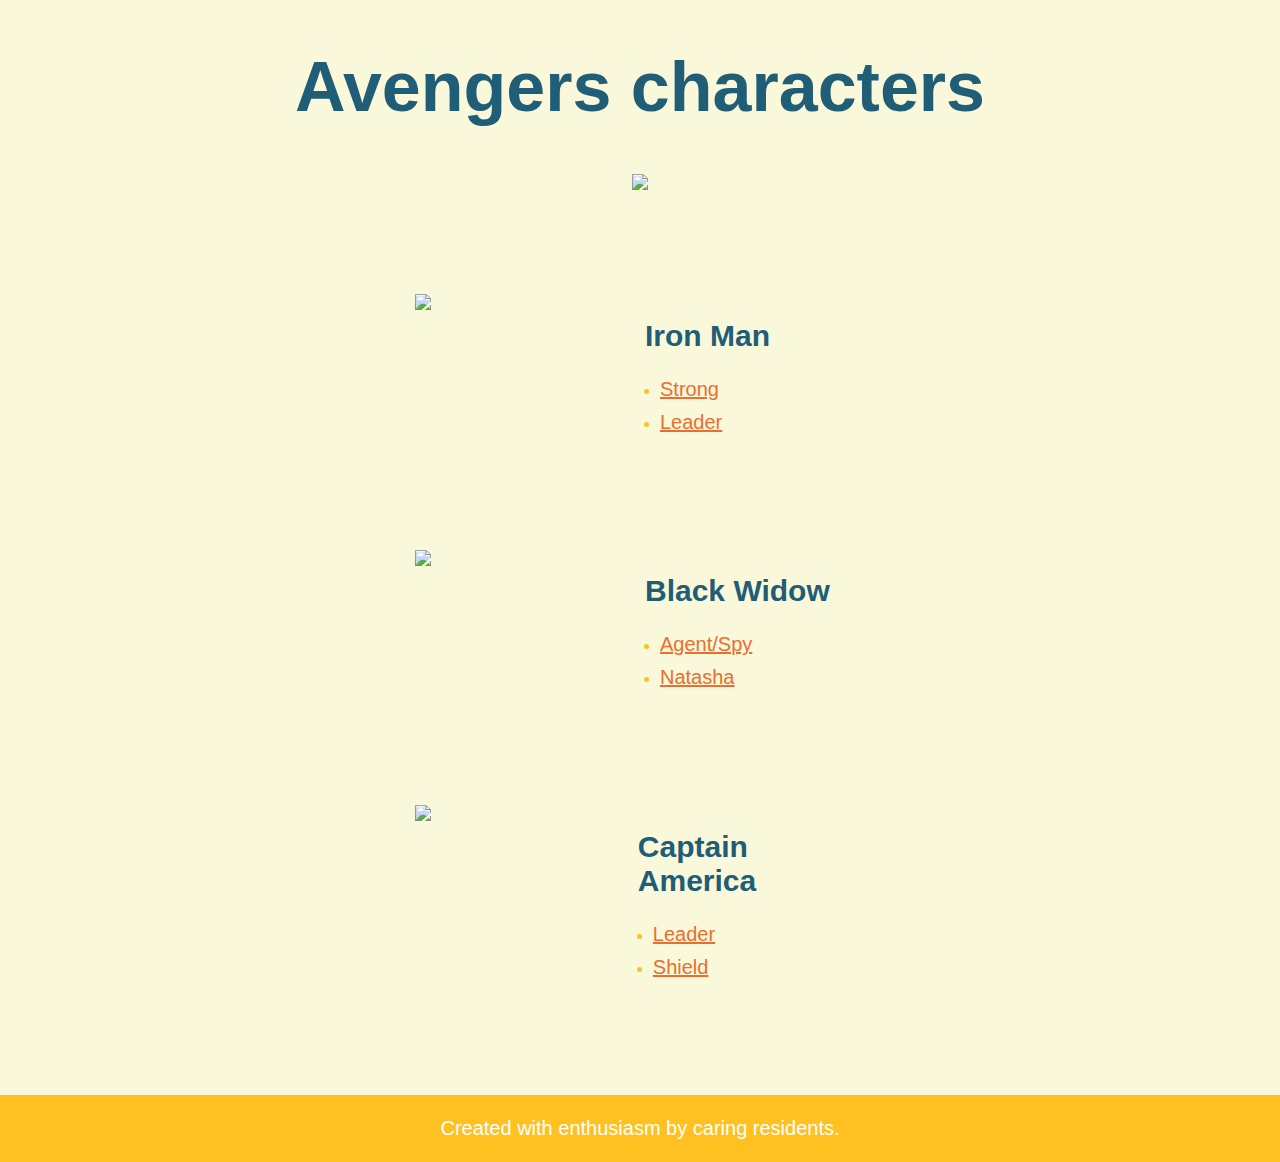
==== index.html @ 1234eaec "Initial commit" ====
<!DOCTYPE html>
<html>
  <head>
    <title> Avengers </title>
    <link rel="stylesheet" href="./styles.css" />
  </head>
  <body>
    <header class="primary-header">
      <h1 class="main-heading">Avengers characters</h1>
      <img class="avengers-preview" src="https://www.okino.ua/media/var/news/2018/09/10/avengers-infinity-war-character-posters.jpg" />
    </header>

    <main class="primary-main">
      <section class="avengers-section">
        <img class="avengers" src="https://www.herocollector.com/uploads/media/Avengers_Infinity_War_poster_Iron_Man.jpg" />
        <div class="avengers-details">
          <h2 class="category-heading"> Iron Man </h2>
          <ul class="store-list">
            <li class="store-name">
              <a href="./snooze.html">
              <a class="store-link" href="./ironman.html"> Strong </a>
            </li>
            <li class="store-name">
              <a class="store-link" href="#"> Leader </a>
            </li>
          </ul>
      </section>

      <section class="avengers-section">
        <img class="avengers" src="https://hips.hearstapps.com/digitalspyuk.cdnds.net/18/14/1522871636-aif5.jpg?resize=480:*"/>
        <div class="avengers-details">
          <h2 class="category-heading">Black Widow</h2>
          <ul class="store-list">
            <li class="store-name">
              <a class="store-link" href="#"> Agent/Spy </a>
            </li>
            <li class="store-name">
              <a class="store-link" href="#"> Natasha </a>
            </li>
          </ul>
        </div>
      </section>

      <section class="avengers-section">
        <img class="avengers" src="https://media.comicbook.com/2018/04/avengers-infinity-war-character-posters-captain-america-1099222.jpeg"/>
        <div class="avengers-details">
          <h2 class="category-heading">Captain America</h2>
          <ul class="store-list">
            <li class="store-name">
              <a class="store-link" href="#"> Leader </a>
            </li>
            <li class="store-name">
              <a class="store-link" href="#"> Shield </a>
            </li>
          </ul>
      </section>


    <footer class="primary-footer">
      <p class="created-by">
        Created with enthusiasm by caring residents.
      </p>
    </footer>
  </body>
</html>
---- styles.css ----
body {
  margin: 0; /* eliminates margin spacing on body so that the footer color is able to fill the window */
  /* Sets the background for the entire page to a light yellow color */
  background-color: #FAF8DA;
  font-family: 'Open Sans', sans-serif; /* Font from Google Fonts */
}





/*main page styles*/
.avengers-preview {
  width: 900px;
}  /*Main page 1st pic*/

.avengers {
  width: 200px;
} /*pictures on main*/

.avengers-section {
  display: flex; /* Makes the content witin this element flexible */
  display: -webkit-flex; /* vendor prefix */
  margin: 100px auto; /* Adds spacing at top of all sections and then centers them */
  width: 450px; /* approximate width of each section */
}

.avengers-details { /* This is the div that contains the text */
  margin-left: 30px;
}





/* begin header styling */
.primary-header {
  text-align: center; /* This will center the main heading and the main image */
}

.main-heading {
  font-size: 70px;
  color: #205D76;
}

.iron-preview {
  width: 500px;
}
/* end header styling */

/* begin main styling */
.iron-section {
  display: flex; /* Makes the content witin this element flexible */
  display: -webkit-flex; /* vendor prefix */
  margin: 100px auto; /* Adds spacing at top of all sections and then centers them */
  width: 450px; /* approximate width of each section */
}

.iron {
  width: 200px;
}

.iron-details { /* This is the div that contains the text */
  margin-left: 30px;
}

.category-heading {
  color: #205D76;
  font-size: 30px;
}

.store-list {
  padding-left: 15px;
  color: #FFC122; /* this will make sure the bullet points turn dark yellow! */
}

.store-name {
  margin-bottom: 10px; /* adds a bit of space at the bottom of each list item */
}

.store-link {
  color: #EA6E2F;
  font-size: 20px;
}
/* end main styling */

/* begin footer styling */
.primary-footer {
  padding: 2px;
  background-color: #FFC122;
  text-align: center;
}

.created-by {
  color: #FFFFFF;
  font-size: 20px;
}
/* end footer styling */
і HTML
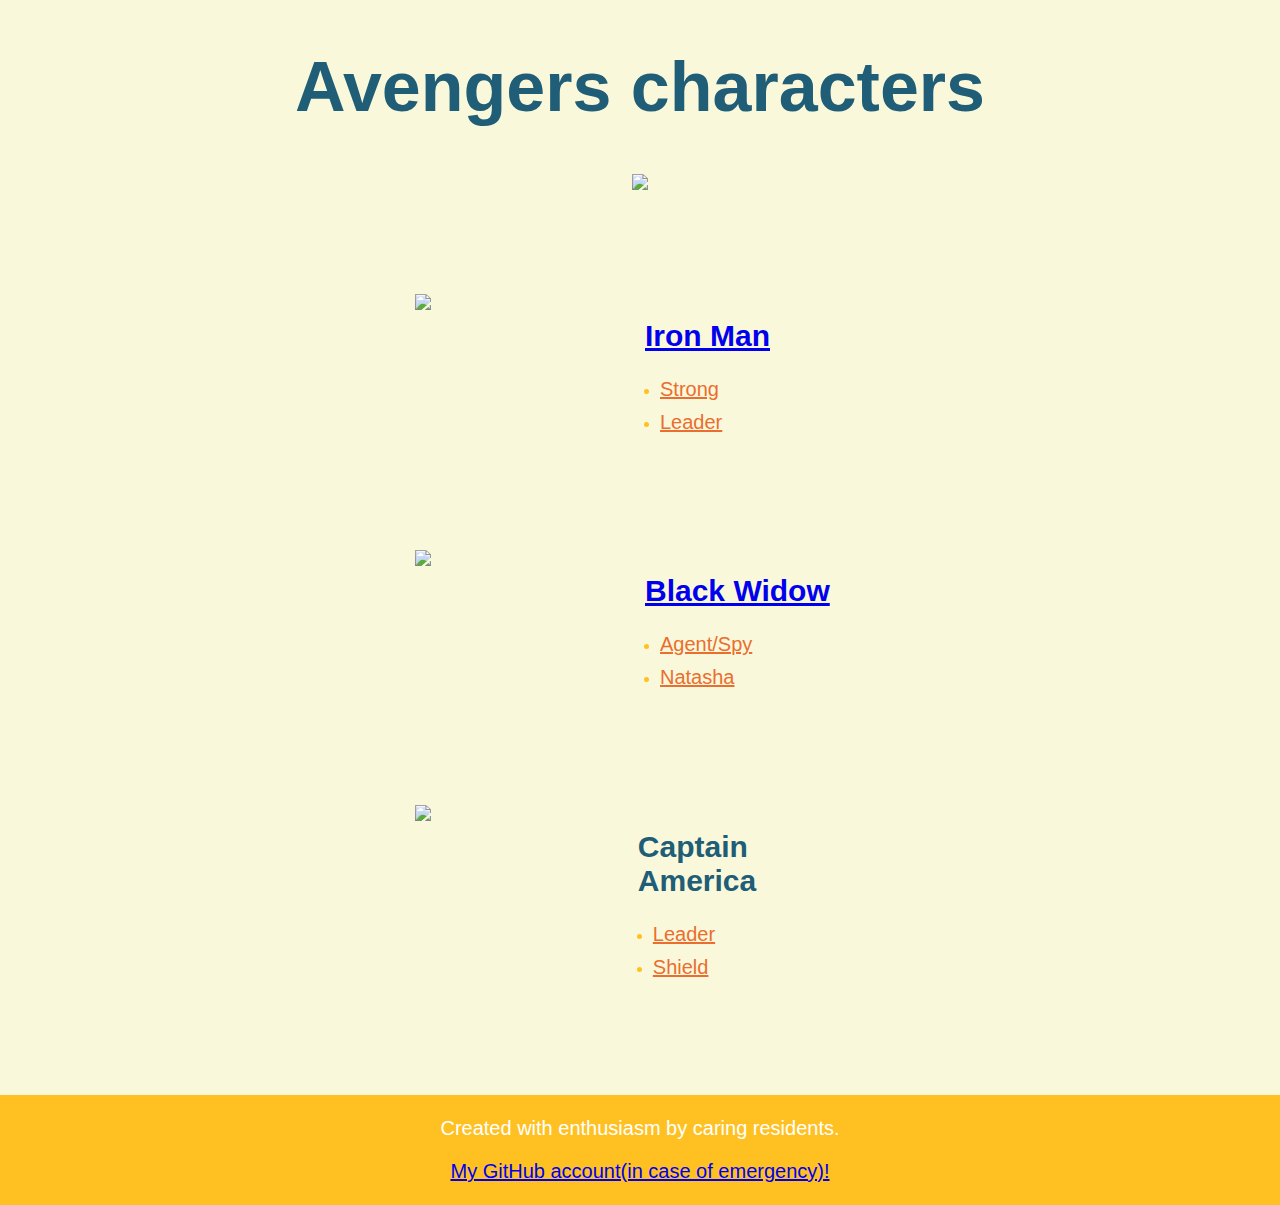
==== commit 40b62d8f: "new page and added links" ====
--- a/index.html
+++ b/index.html
@@ -14,14 +14,13 @@
       <section class="avengers-section">
         <img class="avengers" src="https://www.herocollector.com/uploads/media/Avengers_Infinity_War_poster_Iron_Man.jpg" />
         <div class="avengers-details">
-          <h2 class="category-heading"> Iron Man </h2>
+          <h2 class="category-heading"><a href="./ironman.html"> Iron Man </h2>
           <ul class="store-list">
             <li class="store-name">
-              <a href="./snooze.html">
-              <a class="store-link" href="./ironman.html"> Strong </a>
+              <a class="store-link"  href="./ironman.html"> Strong </a>
             </li>
             <li class="store-name">
-              <a class="store-link" href="#"> Leader </a>
+              <a class="store-link"  href="./ironman.html"> Leader </a>
             </li>
           </ul>
       </section>
@@ -29,13 +28,13 @@
       <section class="avengers-section">
         <img class="avengers" src="https://hips.hearstapps.com/digitalspyuk.cdnds.net/18/14/1522871636-aif5.jpg?resize=480:*"/>
         <div class="avengers-details">
-          <h2 class="category-heading">Black Widow</h2>
+          <h2 class="category-heading"><a href="./blackwidow.html">Black Widow</a></h2>
           <ul class="store-list">
             <li class="store-name">
-              <a class="store-link" href="#"> Agent/Spy </a>
+              <a class="store-link" href="./blackwidow.html"> Agent/Spy </a>
             </li>
             <li class="store-name">
-              <a class="store-link" href="#"> Natasha </a>
+              <a class="store-link" href="./blackwidow.html"> Natasha </a>
             </li>
           </ul>
         </div>
@@ -60,6 +59,8 @@
       <p class="created-by">
         Created with enthusiasm by caring residents.
       </p>
+      <p class="created-by">
+        <a href="https://github.com/Alex-Mienk/Ampli">My GitHub account(in case of emergency)!</a>
     </footer>
   </body>
 </html>
--- a/styles.css
+++ b/styles.css
@@ -43,24 +43,24 @@
   color: #205D76;
 }
 
-.iron-preview {
+.second-preview {
   width: 500px;
 }
 /* end header styling */
 
 /* begin main styling */
-.iron-section {
+.second-section {
   display: flex; /* Makes the content witin this element flexible */
   display: -webkit-flex; /* vendor prefix */
   margin: 100px auto; /* Adds spacing at top of all sections and then centers them */
   width: 450px; /* approximate width of each section */
 }
 
-.iron {
+.second {
   width: 200px;
 }
 
-.iron-details { /* This is the div that contains the text */
+.second-details { /* This is the div that contains the text */
   margin-left: 30px;
 }
 
